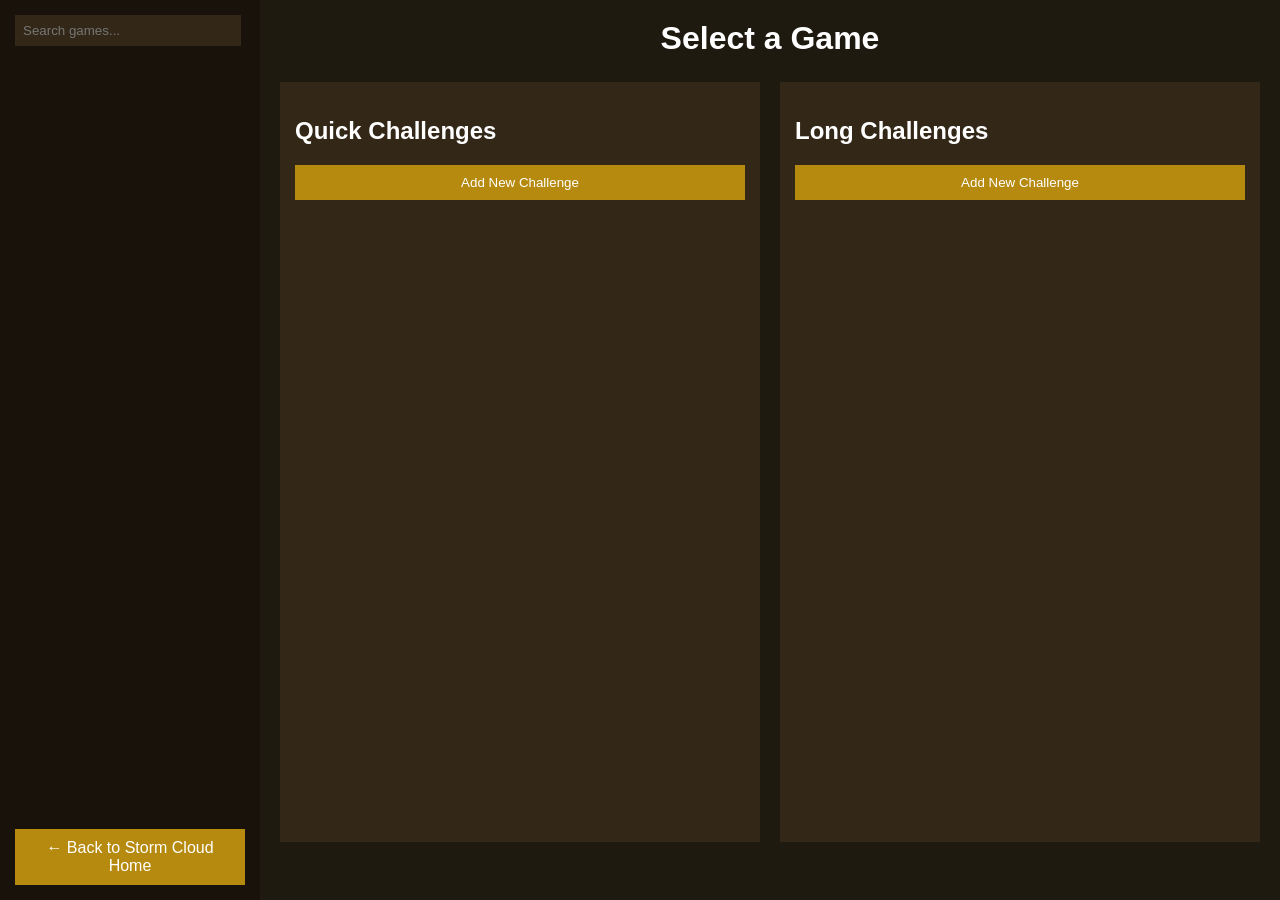
==== gamesChallenges.html @ 6332feb0 "Made html and css for games challenges." ====
<!DOCTYPE html>
<html lang="en">
<head>
    <meta charset="UTF-8">
    <title>Game Challenges</title>
    <link rel="stylesheet" href="css/styleGamesChallenges.css">
</head>
<body>

<div id="pageWrapper">

    <!-- LEFT SIDEBAR -->
    <aside id="sidebar">
        <input id="gameFilter" type="text" placeholder="Search games...">

        <div id="gamesList">
            <!-- Example game divs
            <div class="gameItem">Tomb Raider</div>
            <div class="gameItem">Sonic Adventure DX</div>
            <div class="gameItem">Kirby’s Adventure</div>-->
        </div>

        <a href="home.html" id="backHome">← Back to Storm Cloud Home</a>

    </aside>

    <!-- MAIN CONTENT -->
    <main id="mainContent">

        <h1 id="selectedGameName">Select a Game</h1>

        <div id="challengeWrapper">

            <!-- QUICK CHALLENGES -->
            <section class="challengeSection">
                <h2>Quick Challenges</h2>
                <button class="addChallengeBtn">Add New Challenge</button>

                <div class="challengeList" id="quickChallenges">
                    <!-- Example divs for challenges
                     <div class="challengeRow">Collect 10 coins</div>
                    <div class="challengeRow">Beat the first level</div>
                    <div class="challengeRow">Find the hidden gem</div>
                    <div class="challengeRow">Finish the stage in under 3 minutes</div>
                    <div class="challengeRow">Defeat the boss without taking damage</div>
                    <div class="challengeRow">Collect all rings</div>
                    <div class="challengeRow">Complete the puzzle room</div>
                    <div class="challengeRow">Reach the goal without jumping</div>-->
                </div>
            </section>

            <!-- LONG CHALLENGES -->
            <section class="challengeSection">
                <h2>Long Challenges</h2>
                <button class="addChallengeBtn">Add New Challenge</button>

                <div class="challengeList" id="longChallenges">
                    <!-- Example divs for challenges
                     <div class="challengeRow">Collect 10 coins</div>
                    <div class="challengeRow">Beat the first level</div>
                    <div class="challengeRow">Find the hidden gem</div>
                    <div class="challengeRow">Finish the stage in under 3 minutes</div>
                    <div class="challengeRow">Defeat the boss without taking damage</div>
                    <div class="challengeRow">Collect all rings</div>
                    <div class="challengeRow">Complete the puzzle room</div>
                    <div class="challengeRow">Reach the goal without jumping</div>-->

                </div>
            </section>

        </div>

    </main>

</div>

</body>
</html>
---- css/styleGamesChallenges.css ----
/* ===========================
   COLOR VARIABLES
   =========================== */
:root {
    --bg-main: #1f1a0f;
    --bg-sidebar: #18120a;
    --bg-card: #332818;

    --text-main: #ffffff;
    --text-muted: #d8cbb8;

    --accent: #b6890f;
    --accent-hover: #ac712e;

    --scrollbar-bg: var(--bg-sidebar);
    --scrollbar-thumb: var(--accent);
}

/* ===========================
   GLOBAL
   =========================== */
body {
    margin: 0;
    background: var(--bg-main);
    color: var(--text-main);
    font-family: Arial, sans-serif;
}

#pageWrapper {
    display: flex;
    height: 100vh;
}

/* ===========================
   SIDEBAR
   =========================== */
#sidebar {
    width: 260px;
    background: var(--bg-sidebar);
    display: flex;
    flex-direction: column;
    padding: 15px;
    box-sizing: border-box;
}

#gameFilter {
    width: calc(100% - 20px); /* prevents edge hugging */
    padding: 8px;
    border: none;
    background: var(--bg-card);
    color: var(--text-main);
    margin-bottom: 12px;
    margin-right: 2px; /* adds the missing breathing room */
}

#gamesList {
    flex: 1;
    overflow-y: auto;
    padding-right: 5px;
}

/* Scrollbar styling */
#gamesList::-webkit-scrollbar {
    width: 10px;
}
#gamesList::-webkit-scrollbar-track {
    background: var(--scrollbar-bg);
}
#gamesList::-webkit-scrollbar-thumb {
    background: var(--scrollbar-thumb);
}

/* Game items */
.gameItem {
    background: var(--bg-card);
    padding: 10px;
    margin-bottom: 8px;
    cursor: pointer;
    transition: background 0.2s;
}
.gameItem:hover {
    background: var(--accent-hover);
}

#backHome {
    display: block;
    text-align: center;
    padding: 10px;
    background: var(--accent);
    color: var(--text-main);
    text-decoration: none;
    cursor: pointer;
}
#backHome:hover {
    background: var(--accent-hover);
}

/* ===========================
   MAIN CONTENT
   =========================== */
#mainContent {
    flex: 1;
    padding: 20px;
    overflow-y: auto;
}

#selectedGameName {
    text-align: center;
    margin-top: 0;
    margin-bottom: 25px;
}

/* ===========================
   CHALLENGE SECTIONS
   =========================== */
#challengeWrapper {
    display: flex;
    gap: 20px;
    height: calc(100vh - 140px);
}

.challengeSection {
    flex: 1;
    background: var(--bg-card);
    padding: 15px;
    display: flex;
    flex-direction: column;
    overflow: hidden;
}

.addChallengeBtn {
    background: var(--accent);
    border: none;
    padding: 10px;
    color: var(--text-main);
    cursor: pointer;
    margin-bottom: 15px;
}
.addChallengeBtn:hover {
    background: var(--accent-hover);
}

.challengeList {
    flex: 1;
    overflow-y: auto;
    padding-right: 5px;
}

/* Scrollbars match background */
.challengeList::-webkit-scrollbar {
    width: 10px;
}
.challengeList::-webkit-scrollbar-track {
    background: var(--bg-card);
}
.challengeList::-webkit-scrollbar-thumb {
    background: var(--accent);
}

/* Challenge rows */
.challengeRow {
    background: var(--bg-sidebar);
    padding: 10px;
    margin-bottom: 10px;
    color: var(--text-main);
}
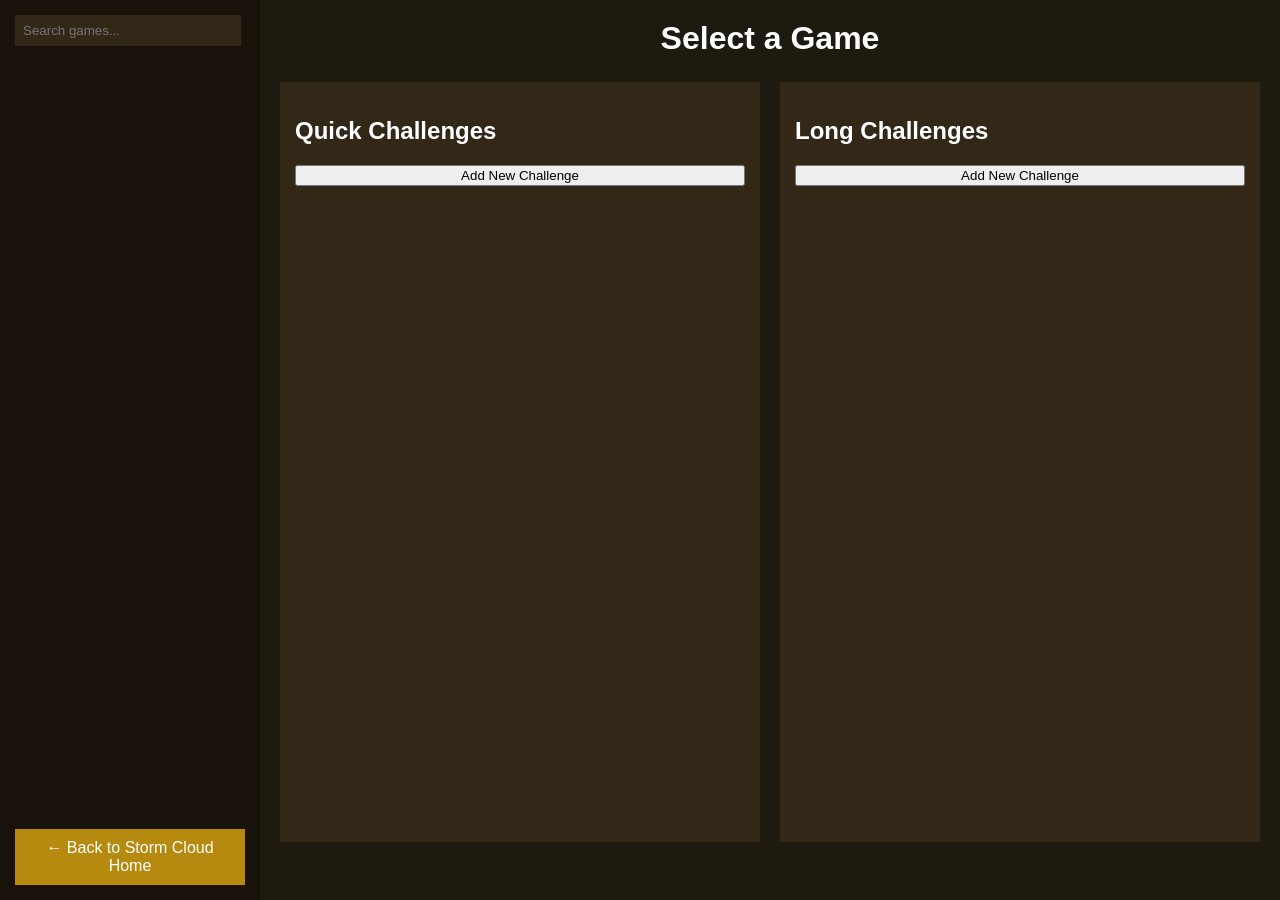
==== commit 7597941a: "Added gamesChallenges.js and disabled add challenge buttons when page is loaded." ====
--- a/gamesChallenges.html
+++ b/gamesChallenges.html
@@ -34,7 +34,7 @@
             <!-- QUICK CHALLENGES -->
             <section class="challengeSection">
                 <h2>Quick Challenges</h2>
-                <button class="addChallengeBtn">Add New Challenge</button>
+                <button class="addShortChallengeBtn">Add New Challenge</button>
 
                 <div class="challengeList" id="quickChallenges">
                     <!-- Example divs for challenges
@@ -52,7 +52,7 @@
             <!-- LONG CHALLENGES -->
             <section class="challengeSection">
                 <h2>Long Challenges</h2>
-                <button class="addChallengeBtn">Add New Challenge</button>
+                <button class="addLongChallengeBtn">Add New Challenge</button>
 
                 <div class="challengeList" id="longChallenges">
                     <!-- Example divs for challenges
@@ -73,6 +73,6 @@
     </main>
 
 </div>
-
+<script type="module" src="js/gamesChallenges.js"></script>
 </body>
 </html>
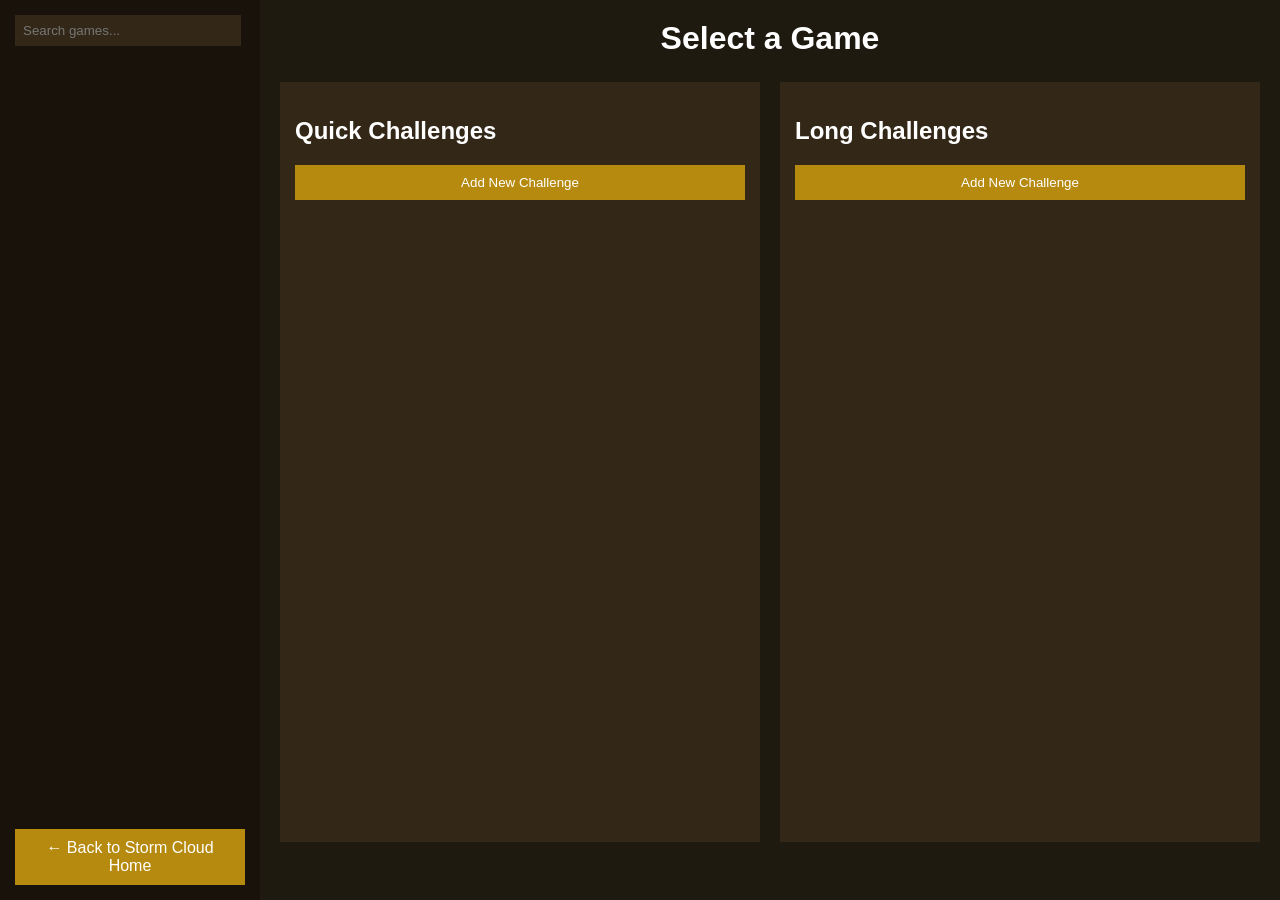
==== commit 9a813598: "Fixed button id stuff." ====
--- a/gamesChallenges.html
+++ b/gamesChallenges.html
@@ -34,7 +34,7 @@
             <!-- QUICK CHALLENGES -->
             <section class="challengeSection">
                 <h2>Quick Challenges</h2>
-                <button class="addShortChallengeBtn">Add New Challenge</button>
+                <button class="addChallengeBtn" id="addShortChallengeBtn">Add New Challenge</button>
 
                 <div class="challengeList" id="quickChallenges">
                     <!-- Example divs for challenges
@@ -52,7 +52,7 @@
             <!-- LONG CHALLENGES -->
             <section class="challengeSection">
                 <h2>Long Challenges</h2>
-                <button class="addLongChallengeBtn">Add New Challenge</button>
+                <button class="addChallengeBtn" id="addLongChallengeBtn">Add New Challenge</button>
 
                 <div class="challengeList" id="longChallenges">
                     <!-- Example divs for challenges
